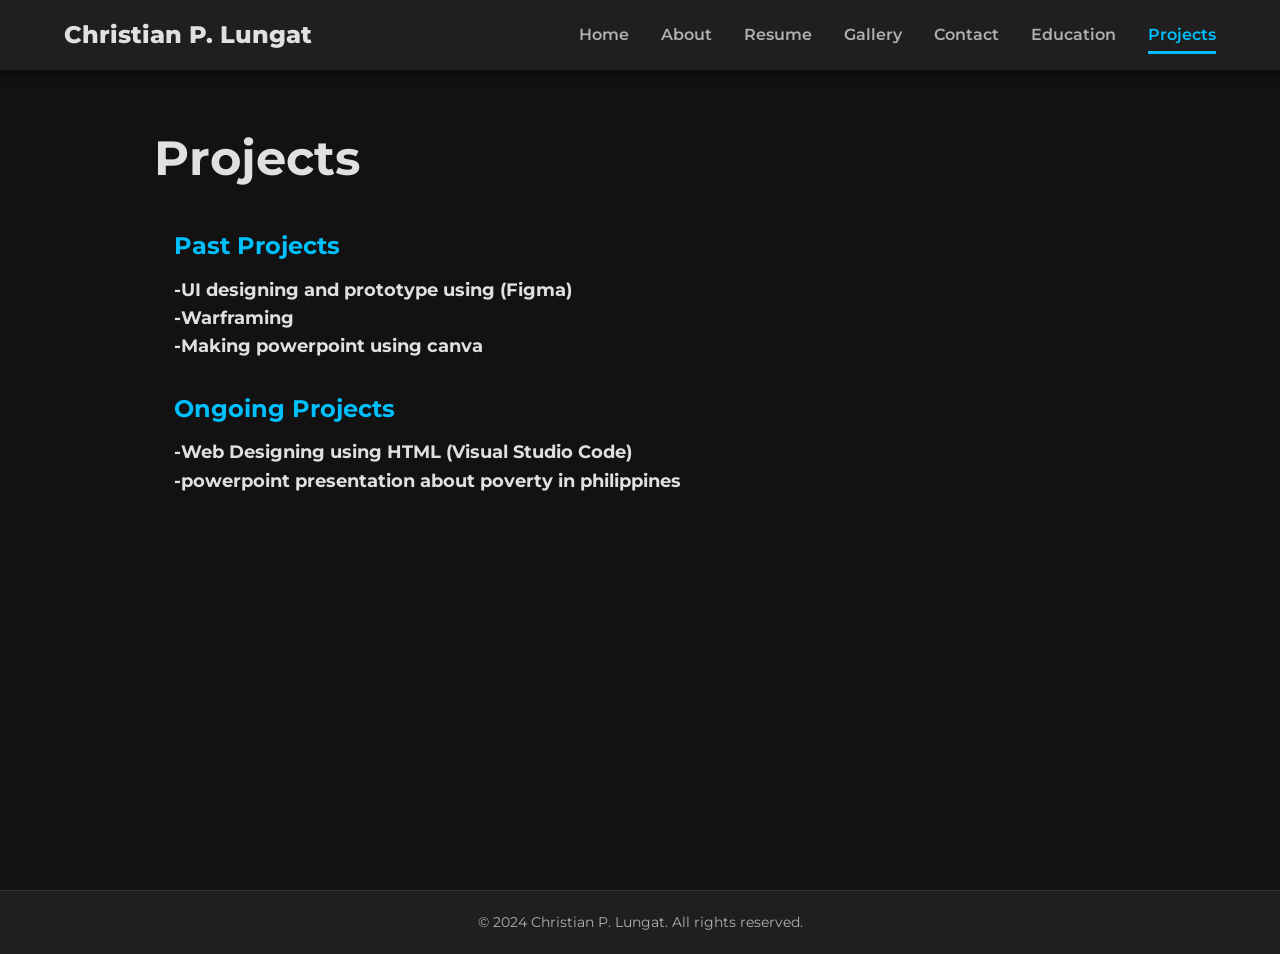
==== project.html @ 4144135c "Add files via upload" ====
<!DOCTYPE html>
<html lang="en">
<head>
  <meta charset="UTF-8">
  <meta name="viewport" content="width=device-width, initial-scale=1.0">
  <title>Portfolio| Project</title>
  <link rel="stylesheet" href="style.css">
</head>
<body>
  <header>
    <div class="name">Christian P. Lungat</div>
    <nav>
      <ul id="nav-links">
        <li><a href="index.html">Home</a></li>
        <li><a href="about.html">About</a></li>
        <li><a href="resume.html">Resume</a></li>
        <li><a href="gallery.html">Gallery</a></li>
        <li><a href="contact.html">Contact</a></li>
        <li><a href="education.html">Education</a></li>
        <li><a href="project.html" class="active">Projects</a></li>
      </ul>
      <div id="menu-toggle" class="menu-icon">☰</div>
    </nav>
  </header>

  <section class="content">
    <h1>Projects</h1>
    
    <dl>
      <dt>Past Projects</dt>
      <dd> 
        <b>-UI designing and prototype using (Figma)  </b><br>
        <b>-Warframing</b> <br>
        <b>-Making powerpoint using canva</b>
      </dd>
    </dl>
    
    <dl>
      <dt>Ongoing Projects</dt>
      <dd> 
        <b>-Web Designing using HTML (Visual Studio Code) </b><br>
        <b>-powerpoint presentation about poverty in philippines</b> <br>
      </dd>
    </dl>
  </section>

  <footer>
    <p>&copy; 2024 Christian P. Lungat. All rights reserved.</p>
  </footer>
  <script src="script.js"></script>
</body>
</html>
---- style.css ----
/* New style.css: Modern Dark Theme with Electric Blue Accent */

@import url('https://fonts.googleapis.com/css2?family=Montserrat:wght@400;600;700;800&family=Roboto+Mono:wght@400&display=swap');

/* --- 1. Root Variables & Global Styles --- */
:root {
    --color-bg-primary: #121212; /* Darker background */
    --color-bg-secondary: #1f1f1f; /* Slightly lighter for sections/cards */
    --color-text-primary: #E0E0E0; /* Light gray text */
    --color-text-secondary: #B0B0B0; /* Muted gray text */
    --color-accent: #00BFFF; /* Electric Blue */
    --font-heading: 'Montserrat', sans-serif;
    --font-body: 'Montserrat', sans-serif;
    --font-code: 'Roboto Mono', monospace;
}

* {
    box-sizing: border-box;
    margin: 0;
    padding: 0;
}

body {
    background-color: var(--color-bg-primary);
    color: var(--color-text-primary);
    font-family: var(--font-body);
    line-height: 1.6;
}

a {
    color: var(--color-accent);
    text-decoration: none;
    transition: color 0.3s;
}
a:hover {
    color: #4dcfff; /* Lighter blue on hover */
}

/* Headings */
h1, h2, h3 {
    font-family: var(--font-heading);
    font-weight: 700;
}
h1 { font-size: 3rem; }
h2 { font-size: 2.2rem; border-bottom: 3px solid var(--color-accent); padding-bottom: 8px; display: inline-block; margin-bottom: 20px; }


/* --- 2. Header & Navigation --- */
header {
    background-color: var(--color-bg-secondary);
    box-shadow: 0 4px 10px rgba(0, 0, 0, 0.5);
    padding: 1rem 5%;
    display: flex;
    justify-content: space-between;
    align-items: center;
    position: sticky;
    top: 0;
    z-index: 1000;
}

.name, .logo {
    font-size: 1.5rem;
    font-weight: 800;
    color: var(--color-text-primary);
}

#nav-links {
    list-style: none;
    display: flex;
    gap: 2rem;
}

#nav-links a {
    color: var(--color-text-secondary);
    font-weight: 600;
    padding: 5px 0;
    position: relative;
}

#nav-links a:hover, #nav-links a.active {
    color: var(--color-accent);
}

#nav-links a.active::after {
    content: '';
    position: absolute;
    bottom: -5px;
    left: 0;
    width: 100%;
    height: 3px;
    background-color: var(--color-accent);
}

.menu-icon {
    display: none;
    cursor: pointer;
    font-size: 1.8rem;
    color: var(--color-text-primary);
}

/* --- 3. Section Content & Layout --- */
.content, .hero {
    max-width: 1100px;
    margin: 0 auto;
    padding: 50px 5%;
    min-height: calc(100vh - 80px); /* Ensures a minimum height */
}

/* --- 4. Home Page (Hero) Styles --- */
.hero {
    display: flex;
    flex-direction: column;
    justify-content: center;
    min-height: 85vh;
    text-align: center;
}
.hero h1 {
    font-size: 4.5rem;
    font-weight: 900;
    margin-bottom: 0.5rem;
    color: var(--color-accent);
}
.hero p {
    font-size: 1.5rem;
    color: var(--color-text-secondary);
    margin-top: 1rem;
    max-width: 800px;
    margin-left: auto;
    margin-right: auto;
}
.hero span.highlight {
    color: var(--color-accent);
    font-family: var(--font-code);
}

/* --- 5. Button Styles --- */
.btn {
    background-color: var(--color-accent);
    color: var(--color-bg-primary);
    padding: 10px 25px;
    border: none;
    border-radius: 8px;
    font-size: 1.1rem;
    font-weight: 700;
    cursor: pointer;
    transition: background-color 0.3s, transform 0.2s;
}
.btn:hover {
    background-color: #4dcfff;
    transform: translateY(-2px);
}

/* --- 6. Form Styles (Contact Page) --- */
#contactForm {
    max-width: 500px;
    margin: 30px auto;
    padding: 30px;
    background-color: var(--color-bg-secondary);
    border-radius: 10px;
    box-shadow: 0 0 15px rgba(0, 0, 0, 0.7);
}
#contactForm input, #contactForm textarea {
    width: 100%;
    padding: 15px;
    margin-bottom: 20px;
    border: 1px solid #333;
    border-radius: 6px;
    background-color: #2a2a2a;
    color: var(--color-text-primary);
    font-family: var(--font-body);
    font-size: 1rem;
    transition: border-color 0.3s, box-shadow 0.3s;
}
#contactForm input:focus, #contactForm textarea:focus {
    border-color: var(--color-accent);
    outline: none;
    box-shadow: 0 0 0 3px rgba(0, 191, 255, 0.5);
}
#contactForm textarea {
    resize: vertical;
    min-height: 150px;
}
/* Center the form's button */
#contactForm .btn {
    display: block;
    width: 100%;
}

/* --- 7. Gallery/Image Styles --- */
.gallery .images {
    display: grid;
    grid-template-columns: repeat(auto-fit, minmax(200px, 1fr));
    gap: 20px;
    padding-top: 30px;
}
.gallery .images img {
    width: 100%;
    height: auto;
    border-radius: 10px;
    object-fit: cover;
    transition: transform 0.3s;
    box-shadow: 0 5px 15px rgba(0, 0, 0, 0.5);
}
.gallery .images img:hover {
    transform: scale(1.05);
}

/* --- 8. Resume/Details List Styles --- */
.content ul, .content dl {
    padding-left: 20px;
    list-style-type: none;
}
.content dt {
    color: var(--color-accent);
    font-size: 1.5rem;
    margin-top: 30px;
    margin-bottom: 10px;
    font-weight: 700;
}
.content dd, .content li {
    color: var(--color-text-secondary);
    font-size: 1.1rem;
    margin-bottom: 10px;
}
.content b {
    color: var(--color-text-primary);
}

/* --- 9. Footer --- */
footer {
    text-align: center;
    padding: 20px 5%;
    border-top: 1px solid #333;
    background-color: var(--color-bg-secondary);
    color: var(--color-text-secondary);
    font-size: 0.9rem;
}


/* --- 10. Mobile Responsiveness --- */
@media (max-width: 768px) {
    h1 { font-size: 2.5rem; }
    .hero h1 { font-size: 3.5rem; }

    header {
        padding: 1rem 20px;
    }

    /* Hide desktop nav, show hamburger menu */
    nav ul {
        display: none;
        flex-direction: column;
        position: absolute;
        top: 60px;
        left: 0;
        width: 100%;
        background-color: var(--color-bg-secondary);
        box-shadow: 0 5px 10px rgba(0, 0, 0, 0.5);
        padding: 10px 0;
        gap: 0;
    }
    nav ul.open {
        display: flex;
    }
    nav ul a {
        padding: 10px 5%;
        border-top: 1px solid #333;
    }
    .menu-icon {
        display: block;
    }

    .content, .hero {
        padding: 30px 5%;
    }
    
    #contactForm {
        padding: 20px;
    }
}
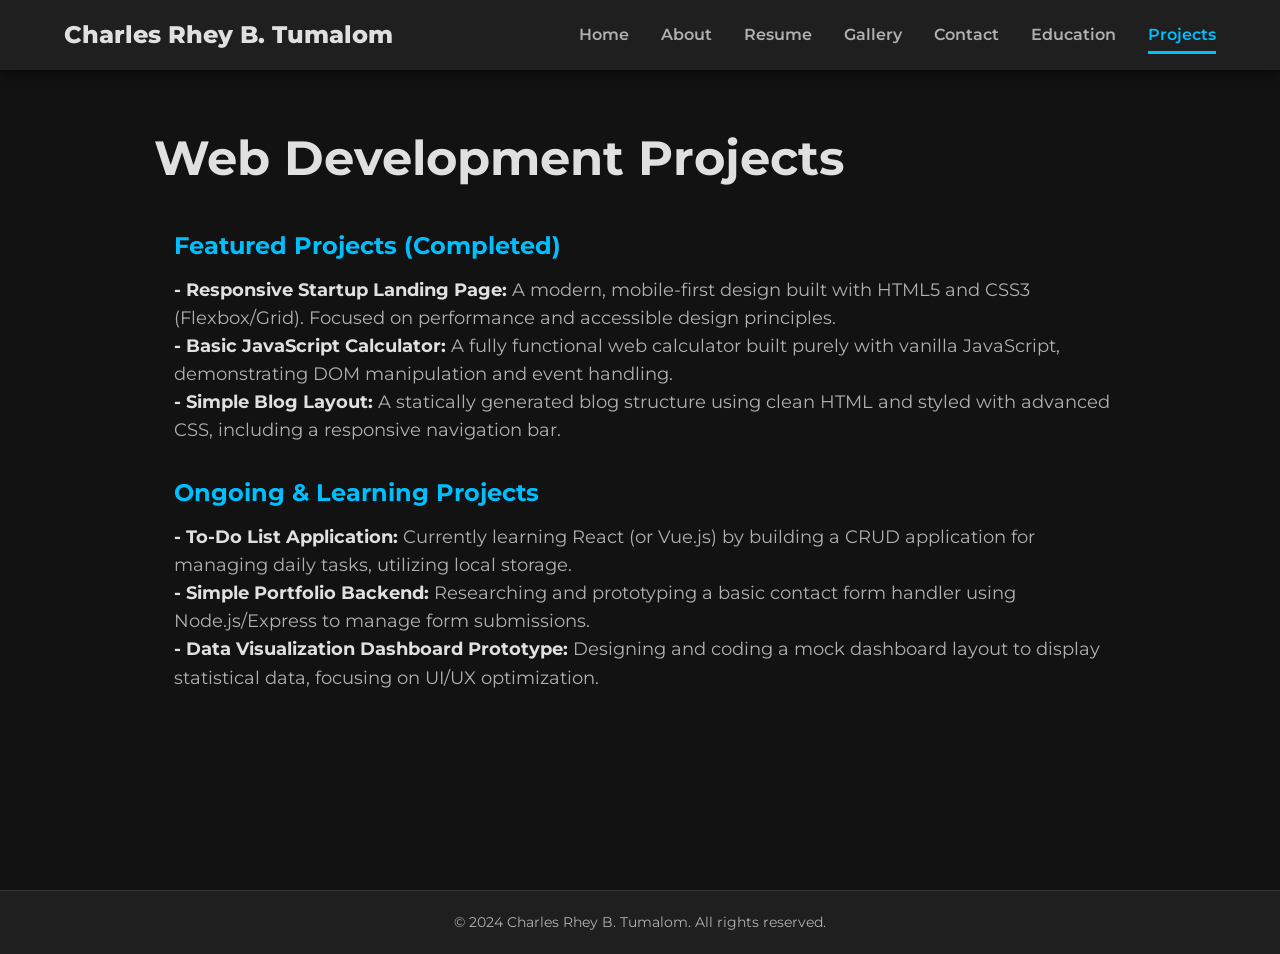
==== commit f11f14ca: "Add files via upload" ====
--- a/project.html
+++ b/project.html
@@ -3,12 +3,12 @@
 <head>
   <meta charset="UTF-8">
   <meta name="viewport" content="width=device-width, initial-scale=1.0">
-  <title>Portfolio| Project</title>
-  <link rel="stylesheet" href="style.css">
+  <title>Portfolio| Projects</title>
+  <link rel="stylesheet" href="style.css"> 
 </head>
 <body>
   <header>
-    <div class="name">Christian P. Lungat</div>
+    <div class="name">Charles Rhey B. Tumalom</div>
     <nav>
       <ul id="nav-links">
         <li><a href="index.html">Home</a></li>
@@ -24,28 +24,29 @@
   </header>
 
   <section class="content">
-    <h1>Projects</h1>
+    <h1>Web Development Projects</h1>
     
     <dl>
-      <dt>Past Projects</dt>
+      <dt>Featured Projects (Completed)</dt>
       <dd> 
-        <b>-UI designing and prototype using (Figma)  </b><br>
-        <b>-Warframing</b> <br>
-        <b>-Making powerpoint using canva</b>
+        <b>- Responsive Startup Landing Page:</b> A modern, mobile-first design built with HTML5 and CSS3 (Flexbox/Grid). Focused on performance and accessible design principles.<br>
+        <b>- Basic JavaScript Calculator:</b> A fully functional web calculator built purely with vanilla JavaScript, demonstrating DOM manipulation and event handling.<br>
+        <b>- Simple Blog Layout:</b> A statically generated blog structure using clean HTML and styled with advanced CSS, including a responsive navigation bar.<br>
       </dd>
     </dl>
     
     <dl>
-      <dt>Ongoing Projects</dt>
+      <dt>Ongoing & Learning Projects</dt>
       <dd> 
-        <b>-Web Designing using HTML (Visual Studio Code) </b><br>
-        <b>-powerpoint presentation about poverty in philippines</b> <br>
+        <b>- To-Do List Application:</b> Currently learning React (or Vue.js) by building a CRUD application for managing daily tasks, utilizing local storage.<br>
+        <b>- Simple Portfolio Backend:</b> Researching and prototyping a basic contact form handler using Node.js/Express to manage form submissions.<br>
+        <b>- Data Visualization Dashboard Prototype:</b> Designing and coding a mock dashboard layout to display statistical data, focusing on UI/UX optimization.<br>
       </dd>
     </dl>
   </section>
 
   <footer>
-    <p>&copy; 2024 Christian P. Lungat. All rights reserved.</p>
+    <p>&copy; 2024 Charles Rhey B. Tumalom. All rights reserved.</p>
   </footer>
   <script src="script.js"></script>
 </body>
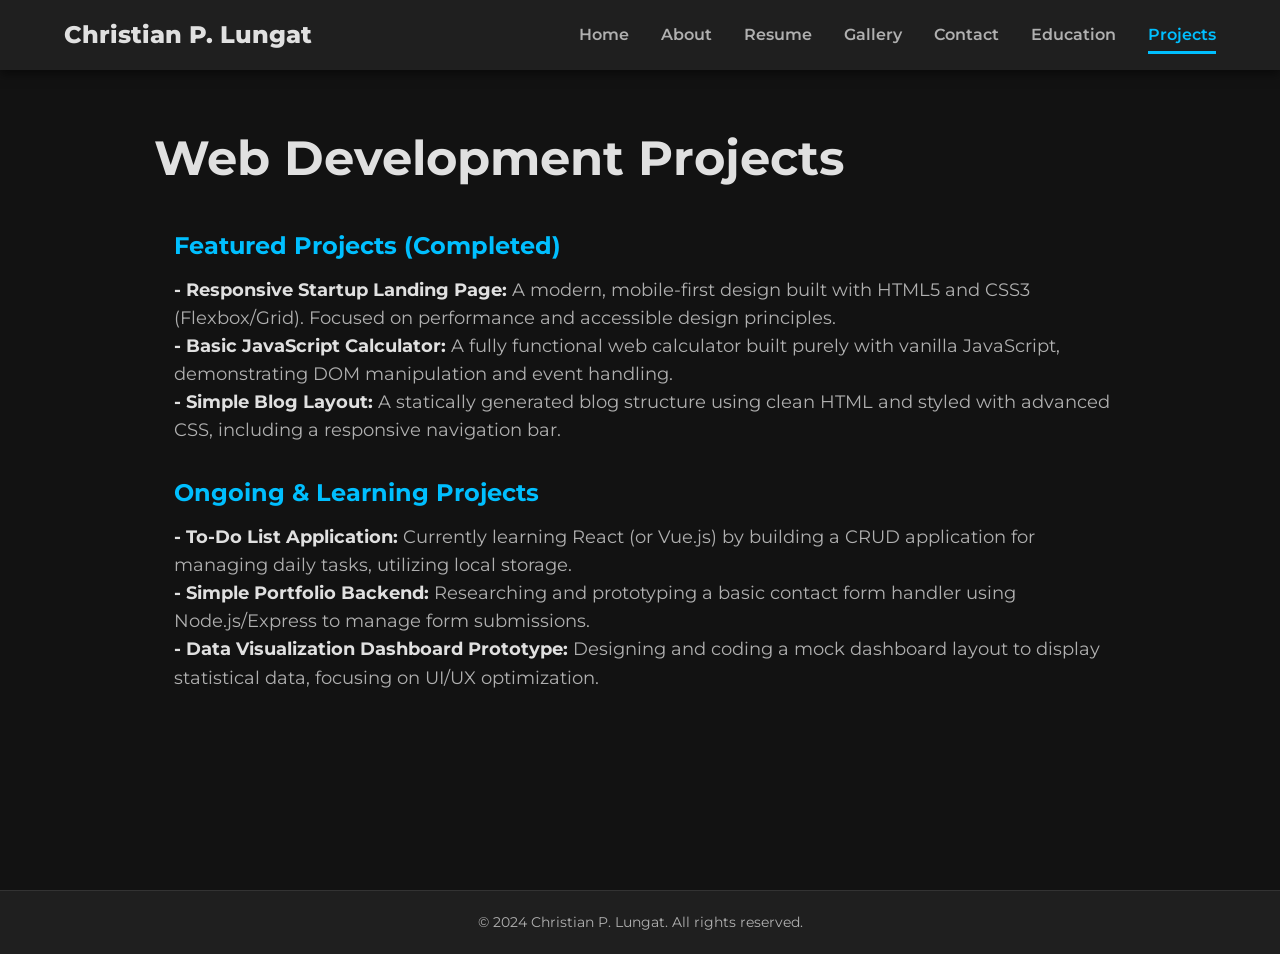
==== commit b68039ee: "Update project.html" ====
--- a/project.html
+++ b/project.html
@@ -8,7 +8,7 @@
 </head>
 <body>
   <header>
-    <div class="name">Charles Rhey B. Tumalom</div>
+    <div class="name">Christian P. Lungat</div>
     <nav>
       <ul id="nav-links">
         <li><a href="index.html">Home</a></li>
@@ -46,8 +46,9 @@
   </section>
 
   <footer>
-    <p>&copy; 2024 Charles Rhey B. Tumalom. All rights reserved.</p>
+    <p>&copy; 2024 Christian P. Lungat. All rights reserved.</p>
   </footer>
   <script src="script.js"></script>
 </body>
-</html>+
+</html>
